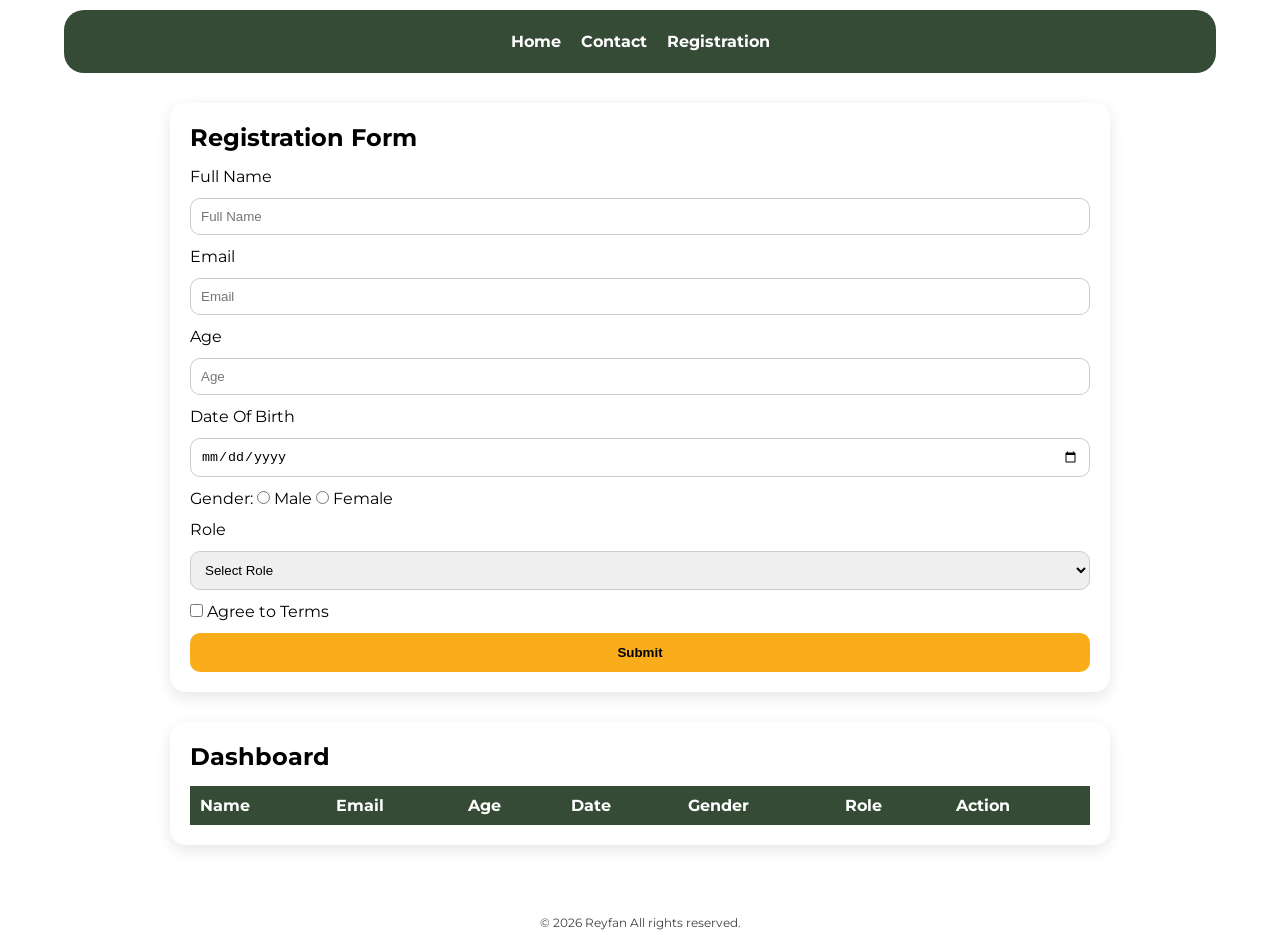
==== form.html @ f97d7624 "form table" ====
<!DOCTYPE html>
<html lang="en">
<head>
    <meta charset="UTF-8">
    <meta name="viewport" content="width=device-width, initial-scale=1.0">
    <title>Registration Dashboard</title>

    <!-- Google Font -->
    <link href="https://fonts.googleapis.com/css2?family=Montserrat:wght@300;400;600&display=swap" rel="stylesheet">
    <!-- CSS -->
     
    <link rel="stylesheet" href="./style/style.css">
</head>
<body>

    <!-- Navbar  -->
    <nav class="Container-Navbar">
        <div class="Navigation">
            <ul>
                <li><a href="#">Home</a></li>
                <li><a href="./kontak.html">Contact</a></li>
                <li><a href="./form.html">Registration</a></li>
            </ul>
        </div>
    </nav>


    <!-- MAIN CONTAINER -->
    <div class="container">

        <!-- FORM SECTION -->
        <section class="form-section">
            <h2>Registration Form</h2>

            <form id="registrationForm">
                <label>Full Name</label>
                <input type="text" id="name" placeholder="Full Name" required>

                <label>Email</label>
                <input type="email" id="email" placeholder="Email" required>

                <label>Age</label>
                <input type="number" id="age" placeholder="Age" required>

                <label>Date Of Birth</label>
                <input type="date" id="date" required>

                <!-- RADIO -->
                <div class="form-group">
                    <label>Gender:</label>
                    <label><input type="radio" name="gender" value="Male" required> Male</label>
                    <label><input type="radio" name="gender" value="Female"> Female</label>
                </div>

                <!-- SELECT -->
                <label>Role</label>
                <select id="role" required>
                    <option value="">Select Role</option>
                    <option>Student</option>
                    <option>Developer</option>
                    <option>Designer</option>
                </select>

                <!-- CHECKBOX -->
                <div class="form-group">
                    <label>
                        <input type="checkbox" id="agree" required>
                        Agree to Terms
                    </label>
                </div>

                <button type="submit">Submit</button>
            </form>
        </section>

        <!-- TABLE SECTION -->
        <section class="table-section">
            <h2>Dashboard</h2>

            <table id="dataTable">
                <thead>
                    <tr>
                        <th>Name</th>
                        <th>Email</th>
                        <th>Age</th>
                        <th>Date</th>
                        <th>Gender</th>
                        <th>Role</th>
                        <th>Action</th>
                    </tr>
                </thead>
                <tbody>
                    <!-- Data will appear here -->
                </tbody>
            </table>
        </section>

    </div>

     <!-- footer -->
    <footer class="Container-Footer">
        © 2026 Reyfan All rights reserved.
    </footer>
    <!-- footer End-->

    <!-- JS -->
    <script src="./script/script.js"></script>

</body>
</html>
---- style/style.css ----
*{
    padding: 0;
    margin: 0;
    box-sizing: border-box;
    scroll-behavior: smooth;
}

body{
    background-color: #ffffff;
}

:root{
    --dark-spruce: #364B36ff; 
    --orange: #FAAD1Aff;

}

body{
    font-family: "Montserrat", sans-serif;
}


/* Navbar */
.Container-Navbar {
    margin: 0 auto;
    margin-top: 10px;
    border-radius: 20px;
    height: 7vh;
    background-color: black;
    color: white;
    width: 90%;
    display: flex;
    align-items: center;
    justify-content: center;
    background-color: var(--dark-spruce);
}

.Navigation ul {
    display: flex;
    gap: 20px;
}

.Navigation li {
    text-decoration: none;
    list-style: none;
    font-weight: bold;
    

}

.Navigation a:hover{
    color: var(--orange);
    
}
.Navigation a {
    text-decoration: none;
    list-style: none;
    cursor: pointer;
    color: white;
}
/* Navbar END */


/* Body */
.Hero-Section {
    display: flex;
    margin-top: 10px;

}

.Hero-Left{
    margin-left: 20px;
    display: flex;
    flex-direction: column;
    justify-content: center;
    gap: 10px;
}

.Hero-Left h2{
    font-size: 40px;
}

.Hero-Right {
    display: flex;
    justify-content: right;
    margin: 0 auto;
    margin-right: 0;
}
.Hero-Right img {
    width: 500px;

}
.Nama{
    color: var(--orange);
    text-decoration: underline;
    font-style: italic;
    
}

.Sosial-Media {
    display: flex;
    gap: 20px;
    margin-top: 10px;
}

.Instagram {
    background-color: var(--orange);
    border-radius: 20px;
    padding: 10px 30px;
}

.Instagram a {
    text-decoration: none;
    color: white;
    cursor: pointer;
    font-size: 20px;
    font-weight: bold;
}
.Instagram a:hover {
    color: var(--dark-spruce);
}
.Contact-Me {
  background-color: var(--orange);
  border-radius: 20px;
  padding: 5px 10px;  
  display: flex;
  text-align: center;
  align-items: center;
}

.Contact-Me a {
    text-decoration: none;
    color: white;
    cursor: pointer;
    font-size: 20px;
    font-weight: bold;
}
.Contact-Me a:hover {
    color: var(--dark-spruce);
}

.H2-About h2{
    display: flex;
    text-align: center;
}

.About-Me {
    display: flex;
    flex-direction: column;
    align-items: center;
    margin-top: 50px;
   
}
.About-Me h2{
    color: var(--orange);
    font-size: 30px;
    text-shadow: 4px 4px 7px -4px #364B36ff;
}
.About-Explain{
    margin-top: 10px;
    display: flex;
    gap: 10px;
}

.About-Left {
    width: 50%;
    margin: 20px;
    background-color: var(--dark-spruce);
    border-radius: 20px;
    padding: 30px;
}


.About-Left p {
    font-size: 20px;
    color: white;
    text-align: justify;
}

.About-Right {
    width: 50%;
    margin: 20px;
    background-color: var(--dark-spruce);
    border-radius: 20px;
    padding: 30px;
}

.About-Right ol {
    gap: 10px;
    display: flex;
    flex-direction: column;
    margin-left: 10px;
}
.About-Right li {
    font-size: 20px;
    color: white;
}

.Activity{
    display: flex;
    flex-direction: column;
    margin: 0 auto;
    align-items: center;
    max-width: 100%;
    height: 55vh;
    margin-top: 10px;
}
.Activity h2 {
    color: #FAAD1Aff;
    margin-bottom: 20px;
    text-shadow: 4px 4px 7px -4px #364B36ff;

}

.Acivity-Box{
    margin-top: 10px;
    display: flex;
    gap: 70px;
    height: 50vh;
}


.Activity-1 {
    display: flex;
    flex-direction: column;
    gap: 20px;
    align-items: center;
    border: 2px dashed #364B36ff;
    height: 35vh;
    border-radius: 20px;
    transition: all 0.3s ease;
}

.Activity-1 img {
    width: 90%;
}
.Activity-1 a {
    font-weight:bold;
    color: var(--dark-spruce);
    text-decoration: none;
}

.Activity-1:hover {
    box-shadow: 6px 6px 0px #364B36ff;
    transform: translate(-4px,-4px);
    color: white;
    border: 1px dashed #364B36ff;
}

.Activity-2 {
    display: flex;
    flex-direction: column;
    gap: 20px;
    align-items: center;
    border: 2px dashed #364B36ff;
     height: 35vh;
    border-radius: 20px;
    transition: all 0.3s ease;
}
.Activity-2 img {
    width: 90%;
}
.Activity-2 a {
    font-weight:bold;
    color: var(--dark-spruce);
    text-decoration: none;
}

.Activity-2:hover {
    box-shadow: 6px 6px 0px #364B36ff;
    transform: translate(-4px,-4px);
    color: white;
    border: 1px dashed #364B36ff;
}

.Activity-3 {
    display: flex;
    flex-direction: column;
    gap: 20px;
    align-items: center;
    border: 2px dashed #364B36ff;
    height: 35vh;
    border-radius: 20px;
    transition: all 0.3s ease;
}

.Activity-3 img {
    width: 90%;
}
.Activity-3 a {
    font-weight:bold;
    color: var(--dark-spruce);
    text-decoration: none;
}
.Activity-3:hover {
    box-shadow: 6px 6px 0px #364B36ff;
    transform: translate(-4px,-4px);
    color: white;
    border: 1px dashed #364B36ff;
}

/* Body END */

/* Footer */
.Container-Footer{
    display: flex;
    align-items: center;
    justify-content: center;
    margin: 0 auto;
    color: rgb(70, 65, 65);
    margin-bottom: 5px;
    font-size: 12px;
    margin-top: 10px;
}

/* Footer END */



/* CONTACT ME */
.K-Container {
    width: 95%;
    background-color:#364B36ff;
    margin: 0 auto;
    margin-top: 20px;
    border: 1px dashed black;
    border-radius: 10px;
    height: 80vh;
}

.Heading {
    display: flex;
    flex-direction: column;
    align-items: center;
    margin-top: none;
}
.Heading h1 {
    color: var(--orange);
    text-decoration: underline;
    margin-top: 10px;

}
.Heading p {
    color: white;
    margin-top: 5px;
    
}

.Contact-Box{
    display: flex;
    align-items: center;
    justify-content: center;
    margin: 0 auto;
    gap: 20px;
    margin-top: 50px;
    max-width: 100%;
    height: 50vh;
}
.Email-Box{
    background-color: var(--orange);
    
    width: 35%;
    height: 100%;
    border-radius: 20px;
    display: flex;
    flex-direction: column;
    align-items: center;
    text-align: center;
    justify-content: center;
    gap: 20px;
    color: white;
    transition: all 0.3s ease;
    
}

.Email-Box:hover{
    background-color: var(--orange);
    box-shadow: 6px 6px 0px #ffffff; 
    transform: translate(-4px, -4px);
}

.Email-Box img {
    width:20%;
}

.Wa-Box {
    background-color: var(--orange);
    width: 35%;
    height: 100%;
    border-radius: 20px;
    display: flex;
    flex-direction: column;
    align-items: center;
    text-align: center;
    justify-content: center;
    gap: 20px;
    color: white;
    transition: all 0.3s ease;
}
.Wa-Box img{
    width: 20%;
}
.Wa-Box:hover{
    background-color: var(--orange);
    box-shadow: 6px 6px 0px #ffffff;
    transform: translate(-4px,-4px);
}
/* CONTACT ME END*/


/* form html */

/* CONTAINER */
.container {
    padding: 30px;
    max-width: 1000px;
    margin: auto;
}

/* SECTIONS */
.form-section, .table-section {
    background: white;
    padding: 20px;
    border-radius: 15px;
    margin-bottom: 30px;
    box-shadow: 0 5px 15px rgba(0,0,0,0.1);
}

/* HEADINGS */
h2 {
    margin-bottom: 15px;
}

/* FORM */
form {
    display: flex;
    flex-direction: column;
    gap: 12px;
}

input, select {
    padding: 10px;
    border-radius: 10px;
    border: 1px solid #ccc;
    transition: 0.3s;
}

input:focus, select:focus {
    border-color: var(--orange);
    outline: none;
}

/* BUTTON */
button {
    padding: 12px;
    background: var(--orange);
    border: none;
    border-radius: 10px;
    cursor: pointer;
    font-weight: 600;
    transition: 0.3s;
}

button:hover {
    background: #e89c0f;
    transform: scale(1.03);
}

/* TABLE */
table {
    width: 100%;
    border-collapse: collapse;
    margin-top: 10px;
}

th, td {
    padding: 10px;
    text-align: left;
}

th {
    background: var(--dark-spruce);
    color: white;
}

tr:nth-child(even) {
    background: #f9f9f9;
}

.delete-btn {
    background: #e74c3c;
    color: white;
    border: none;
    padding: 6px 10px;
    border-radius: 8px;
    cursor: pointer;
    transition: 0.3s;
}

.delete-btn:hover {
    background: #c0392b;
    transform: scale(1.05);
}

/* RESPONSIVE */
@media (max-width: 768px) {
    .container {
        padding: 15px;
    }

    table {
        font-size: 12px;
    }
}
/* form html end */
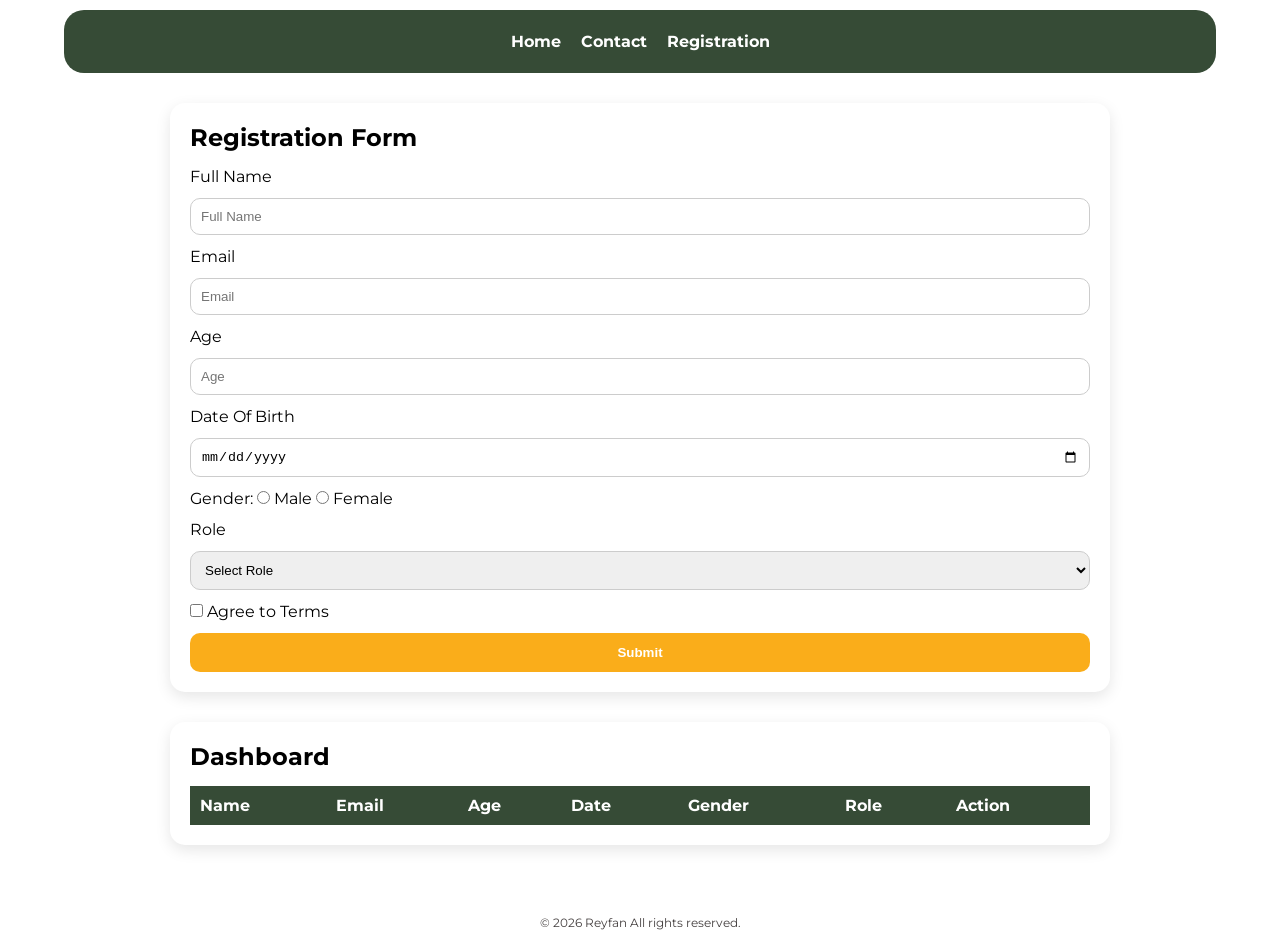
==== commit 3ae30db1: "minor fixing" ====
--- a/form.html
+++ b/form.html
@@ -8,7 +8,7 @@
     <!-- Google Font -->
     <link href="https://fonts.googleapis.com/css2?family=Montserrat:wght@300;400;600&display=swap" rel="stylesheet">
     <!-- CSS -->
-     
+
     <link rel="stylesheet" href="./style/style.css">
 </head>
 <body>
@@ -17,7 +17,7 @@
     <nav class="Container-Navbar">
         <div class="Navigation">
             <ul>
-                <li><a href="#">Home</a></li>
+                <li><a href="./index.html">Home</a></li>
                 <li><a href="./kontak.html">Contact</a></li>
                 <li><a href="./form.html">Registration</a></li>
             </ul>
--- a/style/style.css
+++ b/style/style.css
@@ -408,6 +408,9 @@
 /* CONTACT ME END*/
 
 
+
+
+
 /* form html */
 
 /* CONTAINER */
@@ -459,6 +462,7 @@
     cursor: pointer;
     font-weight: 600;
     transition: 0.3s;
+    color: white;
 }
 
 button:hover {
@@ -502,6 +506,7 @@
     transform: scale(1.05);
 }
 
+
 /* RESPONSIVE */
 @media (max-width: 768px) {
     .container {
